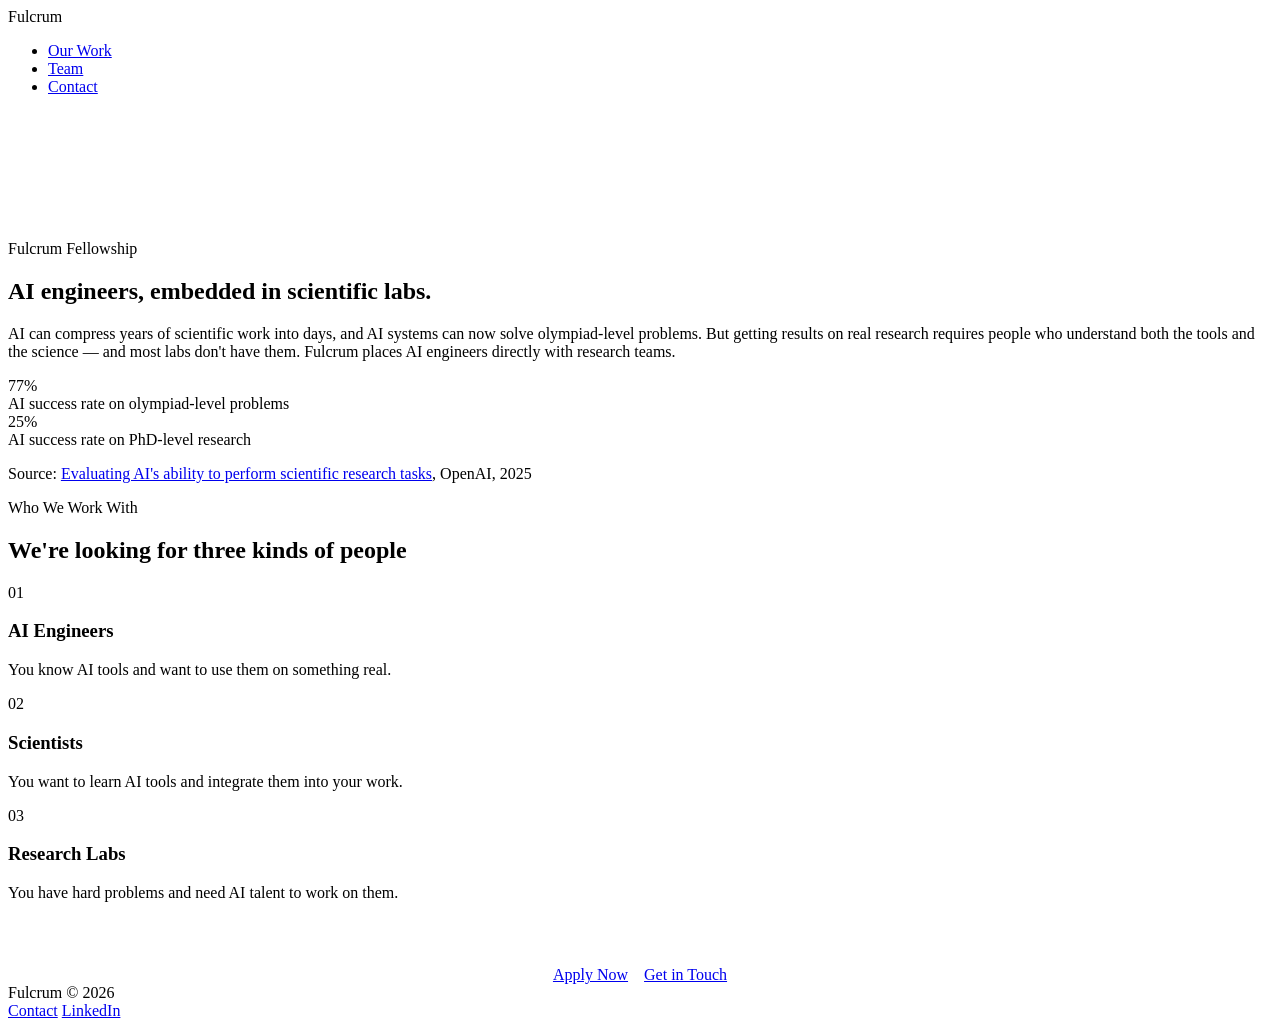
==== fellowship/index.html @ 9101f4fc "Add fellowship application page with Typeform embed - New /fellowship/apply/ page embedding Typeform" ====
<!DOCTYPE html>
<html lang="en">
<head>
    <meta charset="UTF-8">
    <meta name="viewport" content="width=device-width, initial-scale=1.0">
    <title>Fulcrum Fellowship</title>
    <meta name="description" content="Matching AI engineers with scientific labs that need technical expertise to move faster.">

    <link rel="icon" type="image/x-icon" href="/images/favicon.ico">
    <link rel="icon" type="image/png" sizes="16x16" href="/images/favicon-16x16.png">
    <link rel="icon" type="image/png" sizes="32x32" href="/images/favicon-32x32.png">
    <link rel="apple-touch-icon" sizes="180x180" href="/images/apple-touch-icon.png">

    <meta property="og:type" content="website">
    <meta property="og:url" content="https://fulcrum.science/fellowship/">
    <meta property="og:title" content="Fulcrum Fellowship">
    <meta property="og:description" content="Matching AI engineers with scientific labs that need technical expertise to move faster.">
    <meta property="og:image" content="https://fulcrum.science/images/logo.png">

    <link rel="preconnect" href="https://fonts.googleapis.com">
    <link rel="preconnect" href="https://fonts.gstatic.com" crossorigin>
    <link href="https://fonts.googleapis.com/css2?family=Newsreader:ital,opsz,wght@0,6..72,400;0,6..72,500;0,6..72,600;1,6..72,400&family=JetBrains+Mono:wght@400;500&display=swap" rel="stylesheet">
    <link rel="stylesheet" href="/src/styles.css">
</head>
<body>
    <nav id="nav">
        <a href="/" class="logo" style="text-decoration: none; color: inherit;">Fulcrum</a>
        <ul class="nav-links">
            <li><a href="/#work">Our Work</a></li>
            <li><a href="/#founders">Team</a></li>
            <li><a href="mailto:hello@fulcrum.science">Contact</a></li>
        </ul>
    </nav>

    <section class="mission" style="padding-top: 8rem;">
        <span class="section-label">Fulcrum Fellowship</span>
        <h2>AI engineers, embedded in scientific labs.</h2>
        <p class="lead-text">
            AI can compress years of scientific work into days, and AI systems can now
            solve olympiad-level problems. But getting results on real research requires
            people who understand both the tools and the science &mdash; and most labs
            don't have them. Fulcrum places AI engineers directly with research teams.
        </p>

        <div class="stat-grid">
            <div class="stat">
                <div class="stat-number">77%</div>
                <div class="stat-label">AI success rate on olympiad-level problems</div>
            </div>
            <div class="stat">
                <div class="stat-number">25%</div>
                <div class="stat-label">AI success rate on PhD-level research</div>
            </div>
        </div>

        <p class="stat-source">Source: <a href="https://cdn.openai.com/pdf/2fcd284c-b468-4c21-8ee0-7a783933efcc/frontierscience-paper.pdf" target="_blank">Evaluating AI's ability to perform scientific research tasks</a>, OpenAI, 2025</p>
    </section>

    <section id="who">
        <span class="section-label">Who We Work With</span>
        <h2>We're looking for three kinds of people</h2>

        <div class="model-grid">
            <div class="model-card">
                <span class="model-number">01</span>
                <h3>AI Engineers</h3>
                <p>You know AI tools and want to use them on something real.</p>
            </div>
            <div class="model-card">
                <span class="model-number">02</span>
                <h3>Scientists</h3>
                <p>You want to learn AI tools and integrate them into your work.</p>
            </div>
            <div class="model-card">
                <span class="model-number">03</span>
                <h3>Research Labs</h3>
                <p>You have hard problems and need AI talent to work on them.</p>
            </div>
        </div>

        <div style="text-align: center; margin-top: 4rem; display: flex; gap: 1rem; justify-content: center; flex-wrap: wrap;">
            <a href="/fellowship/apply/" class="cta-button">Apply Now</a>
            <a href="mailto:hello@fulcrum.science" class="cta-button">Get in Touch</a>
        </div>
    </section>

    <footer>
        <div class="footer-logo">Fulcrum &copy; 2026</div>
        <div class="footer-links">
            <a href="mailto:hello@fulcrum.science">Contact</a>
            <a href="https://www.linkedin.com/company/fulcrumscience" target="_blank">LinkedIn</a>
        </div>
    </footer>

    <script type="module" src="/src/main.js"></script>
</body>
</html>
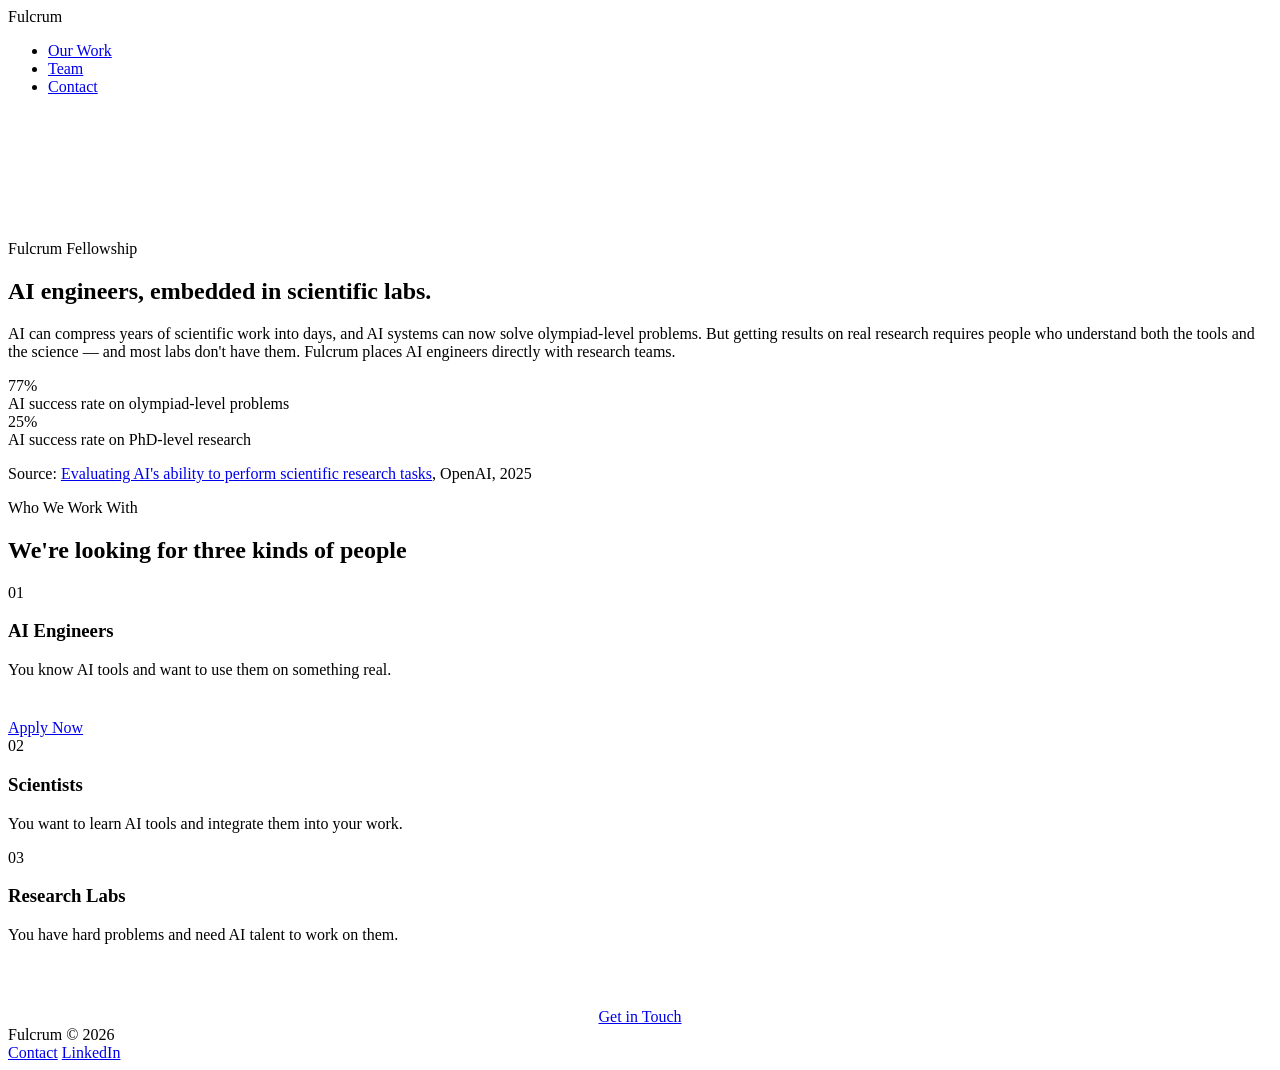
==== commit 85830b5f: "Move Apply Now button into AI Engineers card Co-Authored-By: Claude Opus 4.6 <noreply@anthropic.com>" ====
--- a/fellowship/index.html
+++ b/fellowship/index.html
@@ -65,6 +65,7 @@
                 <span class="model-number">01</span>
                 <h3>AI Engineers</h3>
                 <p>You know AI tools and want to use them on something real.</p>
+                <a href="/fellowship/apply/" class="cta-button" style="margin-top: 1.5rem; display: inline-block;">Apply Now</a>
             </div>
             <div class="model-card">
                 <span class="model-number">02</span>
@@ -78,8 +79,7 @@
             </div>
         </div>
 
-        <div style="text-align: center; margin-top: 4rem; display: flex; gap: 1rem; justify-content: center; flex-wrap: wrap;">
-            <a href="/fellowship/apply/" class="cta-button">Apply Now</a>
+        <div style="text-align: center; margin-top: 4rem;">
             <a href="mailto:hello@fulcrum.science" class="cta-button">Get in Touch</a>
         </div>
     </section>
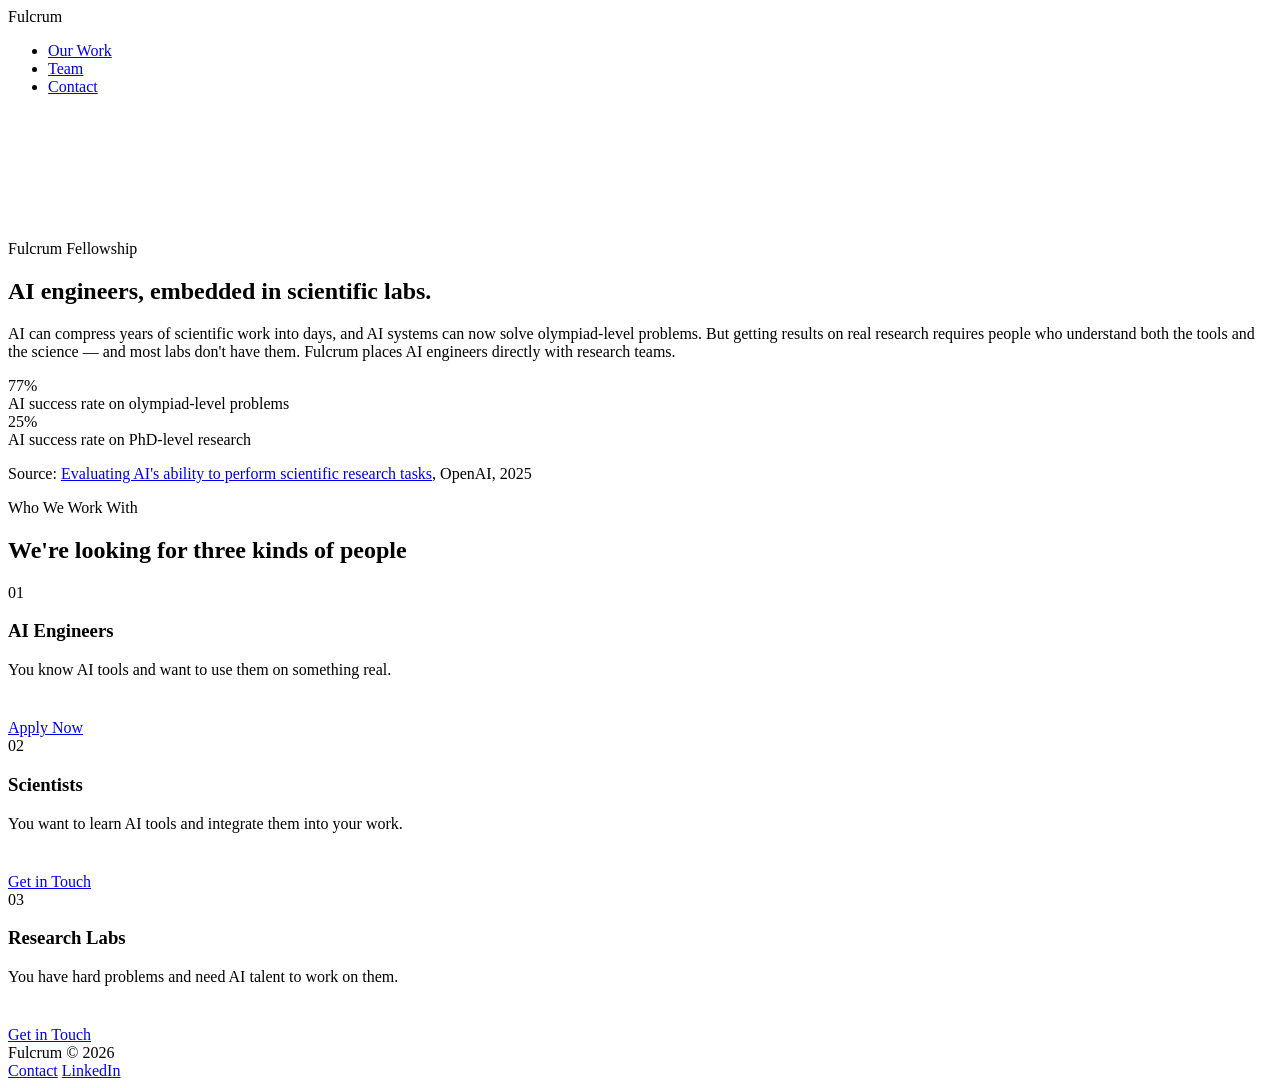
==== commit 81fd2daa: "Add Get in Touch buttons to Scientists and Research Labs cards Co-Authored-By: Claude Opus 4.6 <nore" ====
--- a/fellowship/index.html
+++ b/fellowship/index.html
@@ -71,16 +71,14 @@
                 <span class="model-number">02</span>
                 <h3>Scientists</h3>
                 <p>You want to learn AI tools and integrate them into your work.</p>
+                <a href="mailto:hello@fulcrum.science" class="cta-button" style="margin-top: 1.5rem; display: inline-block;">Get in Touch</a>
             </div>
             <div class="model-card">
                 <span class="model-number">03</span>
                 <h3>Research Labs</h3>
                 <p>You have hard problems and need AI talent to work on them.</p>
+                <a href="mailto:hello@fulcrum.science" class="cta-button" style="margin-top: 1.5rem; display: inline-block;">Get in Touch</a>
             </div>
-        </div>
-
-        <div style="text-align: center; margin-top: 4rem;">
-            <a href="mailto:hello@fulcrum.science" class="cta-button">Get in Touch</a>
         </div>
     </section>
 
